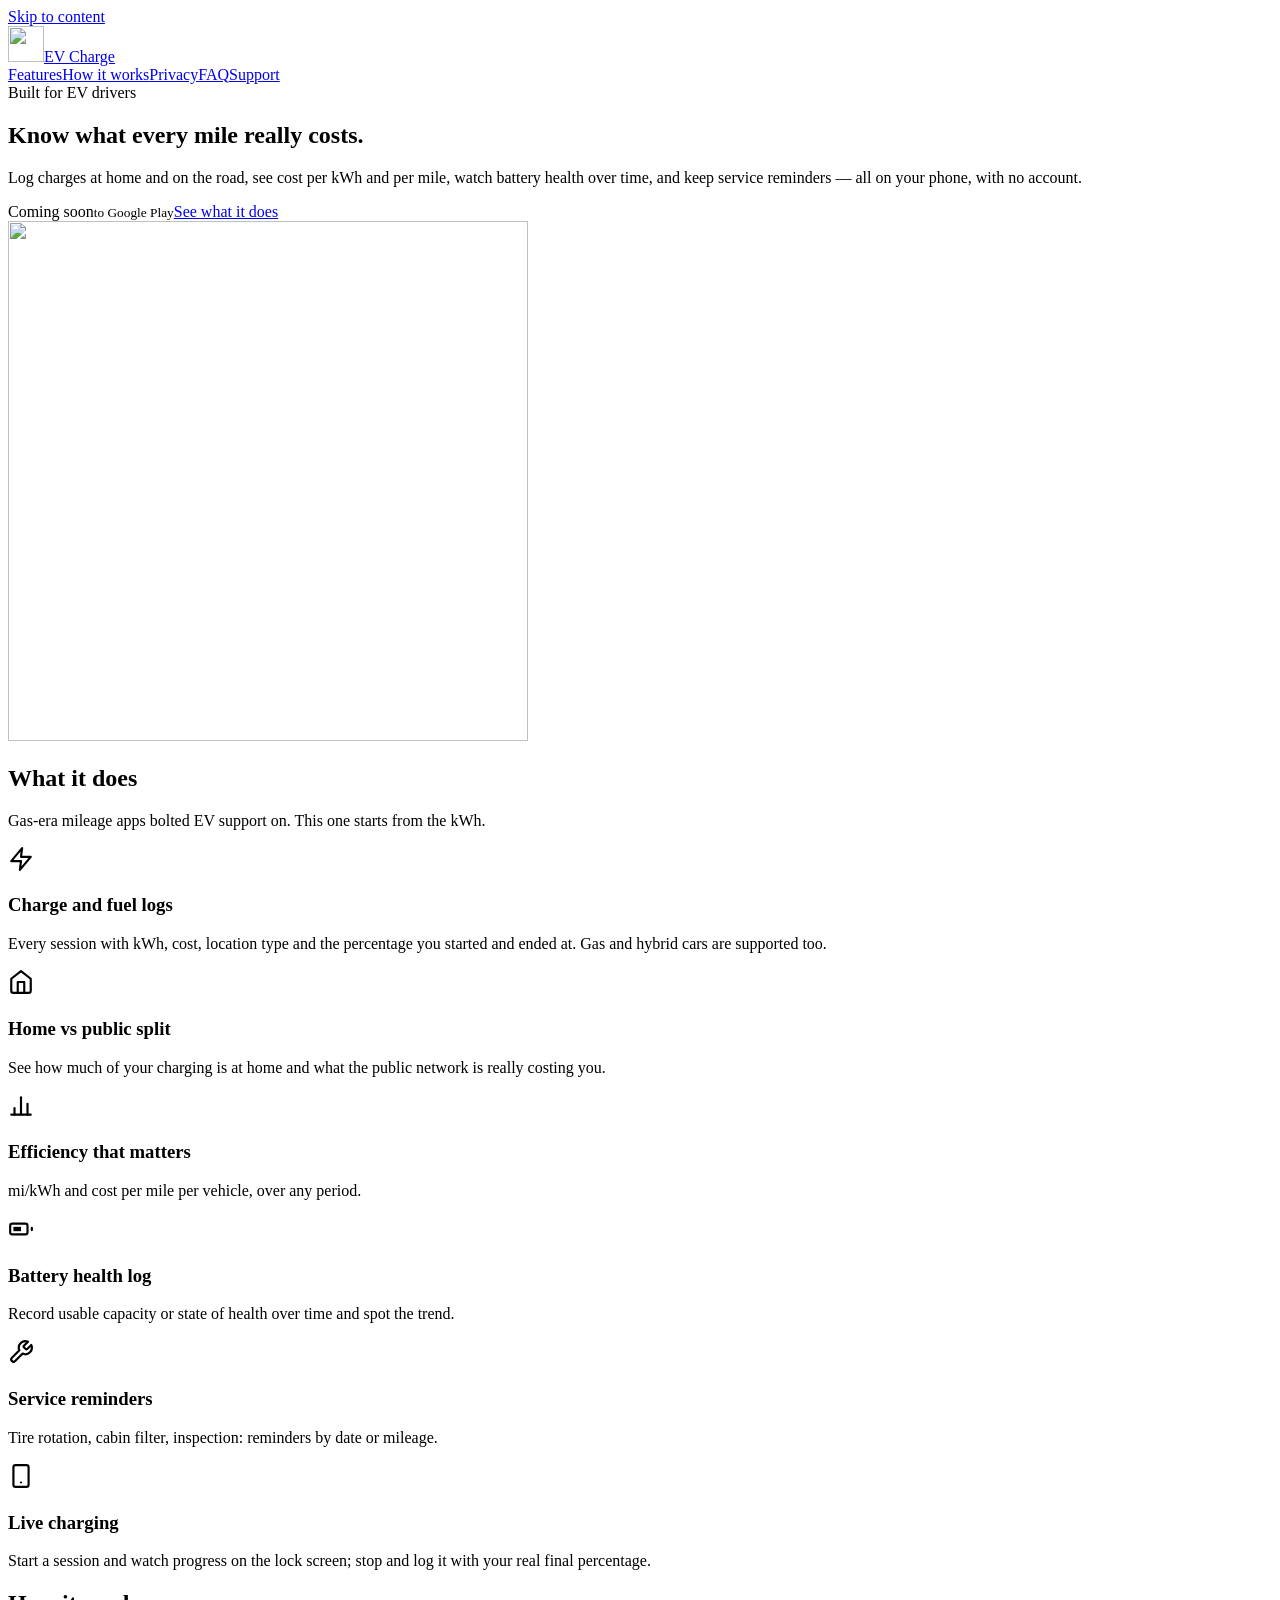
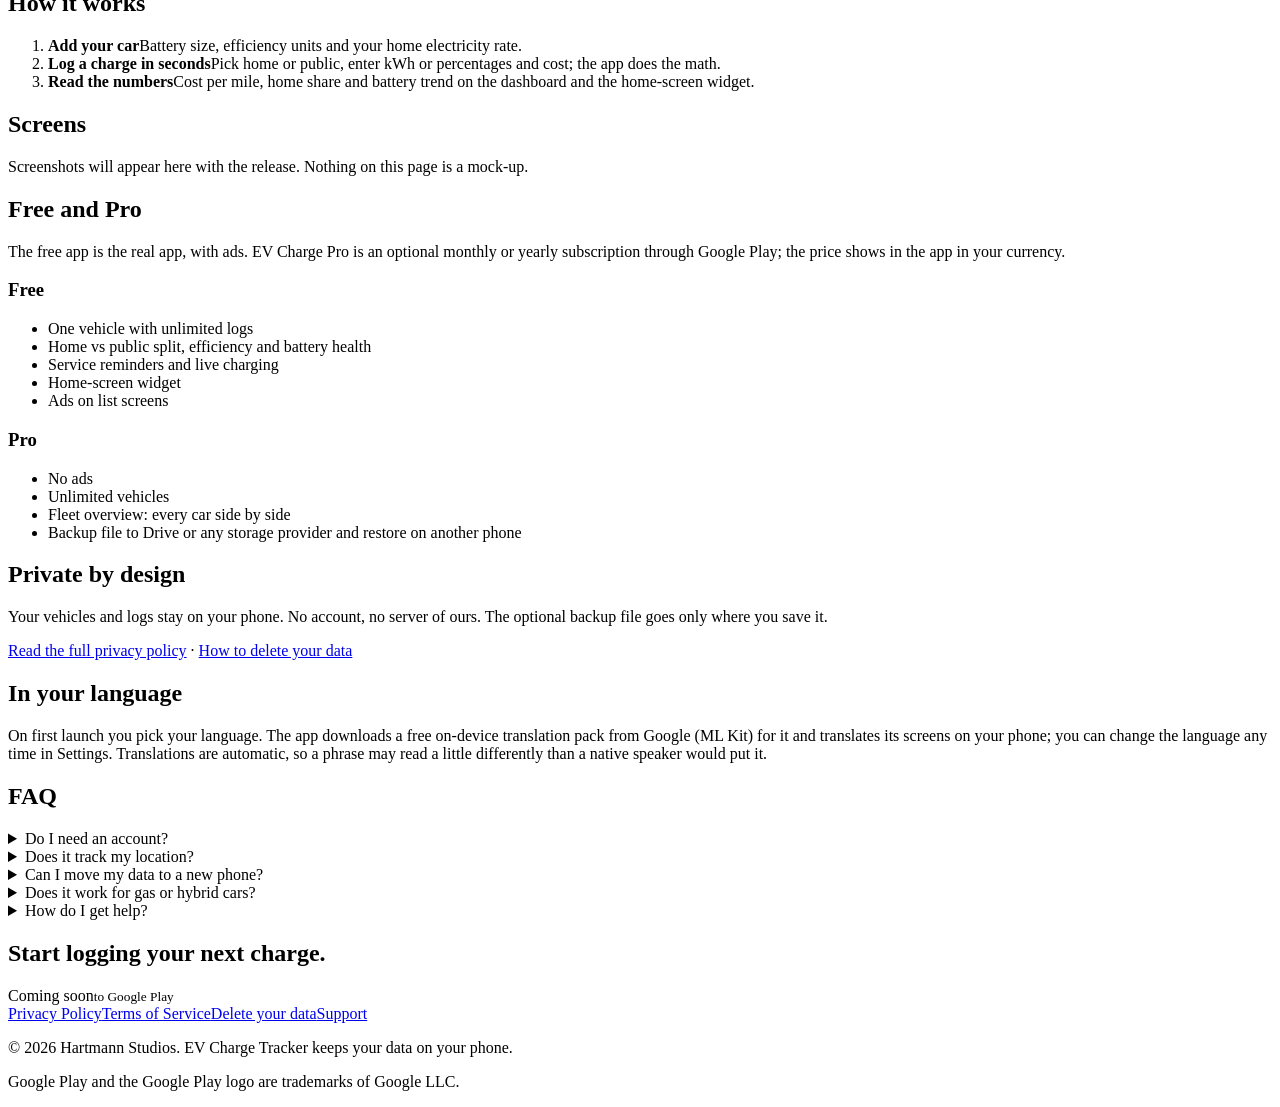
==== index.html @ 00996c30 "Initial site" ====
<!doctype html><html lang="en"><head><meta charset="utf-8"><meta name="viewport" content="width=device-width,initial-scale=1">
<title>EV Charge Tracker — Charging cost and efficiency, done right</title><meta name="description" content="Log charges at home and on the road, see cost per kWh and per mile, watch battery health over time, and keep service reminders — all on your phone, with no account."><link rel="canonical" href="https://chartmann1590.github.io/ev-charge-tracker-site/"><meta name="theme-color" content="#0ea5e9">
<meta property="og:type" content="website"><meta property="og:site_name" content="EV Charge"><meta property="og:title" content="EV Charge Tracker — Charging cost and efficiency, done right"><meta property="og:description" content="Log charges at home and on the road, see cost per kWh and per mile, watch battery health over time, and keep service reminders — all on your phone, with no account."><meta property="og:url" content="https://chartmann1590.github.io/ev-charge-tracker-site/"><meta property="og:image" content="https://chartmann1590.github.io/ev-charge-tracker-site/img/og.png"><meta property="og:image:width" content="1200"><meta property="og:image:height" content="630">
<meta name="twitter:card" content="summary_large_image"><meta name="twitter:title" content="EV Charge Tracker — Charging cost and efficiency, done right"><meta name="twitter:description" content="Log charges at home and on the road, see cost per kWh and per mile, watch battery health over time, and keep service reminders — all on your phone, with no account."><meta name="twitter:image" content="https://chartmann1590.github.io/ev-charge-tracker-site/img/og.png">
<link rel="icon" type="image/png" sizes="32x32" href="/ev-charge-tracker-site/img/icon-32.png"><link rel="apple-touch-icon" href="/ev-charge-tracker-site/img/icon-180.png"><link rel="stylesheet" href="/ev-charge-tracker-site/style.css"></head>
<body><a class="skip" href="#main">Skip to content</a>
<header class="top"><div class="wrap nav"><a class="brand" href="/ev-charge-tracker-site/"><img src="/ev-charge-tracker-site/img/icon-192.png" alt="" width="36" height="36"><span>EV Charge</span></a>
<nav aria-label="Main"><a href="/ev-charge-tracker-site/#features">Features</a><a href="/ev-charge-tracker-site/#how">How it works</a><a href="/ev-charge-tracker-site/#privacy">Privacy</a><a href="/ev-charge-tracker-site/#faq">FAQ</a><a class="hide-sm" href="/ev-charge-tracker-site/support/">Support</a></nav></div></header>
<main id="main"><section class="hero"><div class="wrap"><div class="copy"><span class="kicker">Built for EV drivers</span><h1>Know what every mile really costs.</h1><p class="lede">Log charges at home and on the road, see cost per kWh and per mile, watch battery health over time, and keep service reminders — all on your phone, with no account.</p><div class="ctas"><span class="btn soon" aria-label="Coming soon to Google Play"><span>Coming soon</span><small>to Google Play</small></span><a class="btn ghost" href="/ev-charge-tracker-site/#features">See what it does</a></div></div>
<div class="art"><img src="/ev-charge-tracker-site/img/hero.png" alt="" width="520" height="520"></div></div></section>
<section class="sec" id="features"><div class="wrap"><h2>What it does</h2><p class="sub">Gas-era mileage apps bolted EV support on. This one starts from the kWh.</p><div class="grid"><div class="card"><div class="ic" aria-hidden="true"><svg width="26" height="26" viewBox="0 0 24 24" fill="none" stroke="currentColor" stroke-width="2" stroke-linecap="round" stroke-linejoin="round"><polygon points="13 2 3 14 12 14 11 22 21 10 12 10"/></svg></div><h3>Charge and fuel logs</h3><p>Every session with kWh, cost, location type and the percentage you started and ended at. Gas and hybrid cars are supported too.</p></div><div class="card"><div class="ic" aria-hidden="true"><svg width="26" height="26" viewBox="0 0 24 24" fill="none" stroke="currentColor" stroke-width="2" stroke-linecap="round" stroke-linejoin="round"><path d="m3 9 9-7 9 7v11a2 2 0 0 1-2 2H5a2 2 0 0 1-2-2z"/><polyline points="9 22 9 12 15 12 15 22"/></svg></div><h3>Home vs public split</h3><p>See how much of your charging is at home and what the public network is really costing you.</p></div><div class="card"><div class="ic" aria-hidden="true"><svg width="26" height="26" viewBox="0 0 24 24" fill="none" stroke="currentColor" stroke-width="2" stroke-linecap="round" stroke-linejoin="round"><line x1="18" y1="20" x2="18" y2="10"/><line x1="12" y1="20" x2="12" y2="4"/><line x1="6" y1="20" x2="6" y2="14"/><line x1="3" y1="20" x2="21" y2="20"/></svg></div><h3>Efficiency that matters</h3><p>mi/kWh and cost per mile per vehicle, over any period.</p></div><div class="card"><div class="ic" aria-hidden="true"><svg width="26" height="26" viewBox="0 0 24 24" fill="none" stroke="currentColor" stroke-width="2" stroke-linecap="round" stroke-linejoin="round"><rect x="2" y="7" width="16" height="10" rx="2"/><line x1="22" y1="11" x2="22" y2="13"/><rect x="5" y="10" width="7" height="4" fill="currentColor" stroke="none"/></svg></div><h3>Battery health log</h3><p>Record usable capacity or state of health over time and spot the trend.</p></div><div class="card"><div class="ic" aria-hidden="true"><svg width="26" height="26" viewBox="0 0 24 24" fill="none" stroke="currentColor" stroke-width="2" stroke-linecap="round" stroke-linejoin="round"><path d="M14.7 6.3a1 1 0 0 0 0 1.4l1.6 1.6a1 1 0 0 0 1.4 0l3.77-3.77a6 6 0 0 1-7.94 7.94l-6.91 6.91a2.12 2.12 0 0 1-3-3l6.91-6.91a6 6 0 0 1 7.94-7.94l-3.76 3.76z"/></svg></div><h3>Service reminders</h3><p>Tire rotation, cabin filter, inspection: reminders by date or mileage.</p></div><div class="card"><div class="ic" aria-hidden="true"><svg width="26" height="26" viewBox="0 0 24 24" fill="none" stroke="currentColor" stroke-width="2" stroke-linecap="round" stroke-linejoin="round"><rect x="5" y="2" width="14" height="20" rx="2"/><line x1="12" y1="18" x2="12.01" y2="18"/></svg></div><h3>Live charging</h3><p>Start a session and watch progress on the lock screen; stop and log it with your real final percentage.</p></div></div></div></section>
<section class="sec alt" id="how"><div class="wrap"><h2>How it works</h2><ol class="steps"><li><b>Add your car</b><span>Battery size, efficiency units and your home electricity rate.</span></li><li><b>Log a charge in seconds</b><span>Pick home or public, enter kWh or percentages and cost; the app does the math.</span></li><li><b>Read the numbers</b><span>Cost per mile, home share and battery trend on the dashboard and the home-screen widget.</span></li></ol></div></section>
<section class="sec" id="screens"><div class="wrap"><h2>Screens</h2><p class="sub">Screenshots will appear here with the release. Nothing on this page is a mock-up.</p></div></section>
<section class="sec" id="plans"><div class="wrap"><h2>Free and Pro</h2><p class="sub">The free app is the real app, with ads. EV Charge Pro is an optional monthly or yearly subscription through Google Play; the price shows in the app in your currency.</p>
<div class="plans"><div class="card"><h3>Free</h3><ul><li>One vehicle with unlimited logs</li><li>Home vs public split, efficiency and battery health</li><li>Service reminders and live charging</li><li>Home-screen widget</li><li>Ads on list screens</li></ul></div><div class="card pro"><h3>Pro</h3><ul><li>No ads</li><li>Unlimited vehicles</li><li>Fleet overview: every car side by side</li><li>Backup file to Drive or any storage provider and restore on another phone</li></ul></div></div></div></section>
<section class="sec alt" id="privacy"><div class="wrap"><h2>Private by design</h2><p class="sub">Your vehicles and logs stay on your phone. No account, no server of ours. The optional backup file goes only where you save it.</p><p><a href="/ev-charge-tracker-site/privacy/">Read the full privacy policy</a> &middot; <a href="/ev-charge-tracker-site/delete/">How to delete your data</a></p></div></section>
<section class="sec" id="languages"><div class="wrap"><h2>In your language</h2><p class="sub">On first launch you pick your language. The app downloads a free on-device translation pack from Google (ML Kit) for it and translates its screens on your phone; you can change the language any time in Settings. Translations are automatic, so a phrase may read a little differently than a native speaker would put it.</p></div></section>
<section class="sec alt" id="faq"><div class="wrap narrow"><h2>FAQ</h2><details><summary>Do I need an account?</summary><p>No. Everything is stored on your phone.</p></details><details><summary>Does it track my location?</summary><p>No. The app does not ask for location. You choose "home" or "public" yourself when you log a charge.</p></details><details><summary>Can I move my data to a new phone?</summary><p>Pro can save a backup file to Google Drive or any storage app through the Android file picker and restore it on another phone.</p></details><details><summary>Does it work for gas or hybrid cars?</summary><p>Yes. EV math is the focus, but fuel logs with price per gallon or litre are supported.</p></details><details><summary>How do I get help?</summary><p>Open an issue on our <a href="https://github.com/chartmann1590/ev-charge-tracker-site/issues/new">GitHub page</a>.</p></details></div></section>
<section class="sec cta-end"><div class="wrap"><h2>Start logging your next charge.</h2><div class="ctas"><span class="btn soon" aria-label="Coming soon to Google Play"><span>Coming soon</span><small>to Google Play</small></span></div></div></section></main>
<footer class="foot"><div class="wrap"><div class="foot-links"><a href="/ev-charge-tracker-site/privacy/">Privacy Policy</a><a href="/ev-charge-tracker-site/terms/">Terms of Service</a><a href="/ev-charge-tracker-site/delete/">Delete your data</a><a href="/ev-charge-tracker-site/support/">Support</a></div>
<p>&copy; 2026 Hartmann Studios. EV Charge Tracker keeps your data on your phone.</p><p class="tm">Google Play and the Google Play logo are trademarks of Google LLC.</p></div></footer></body></html>
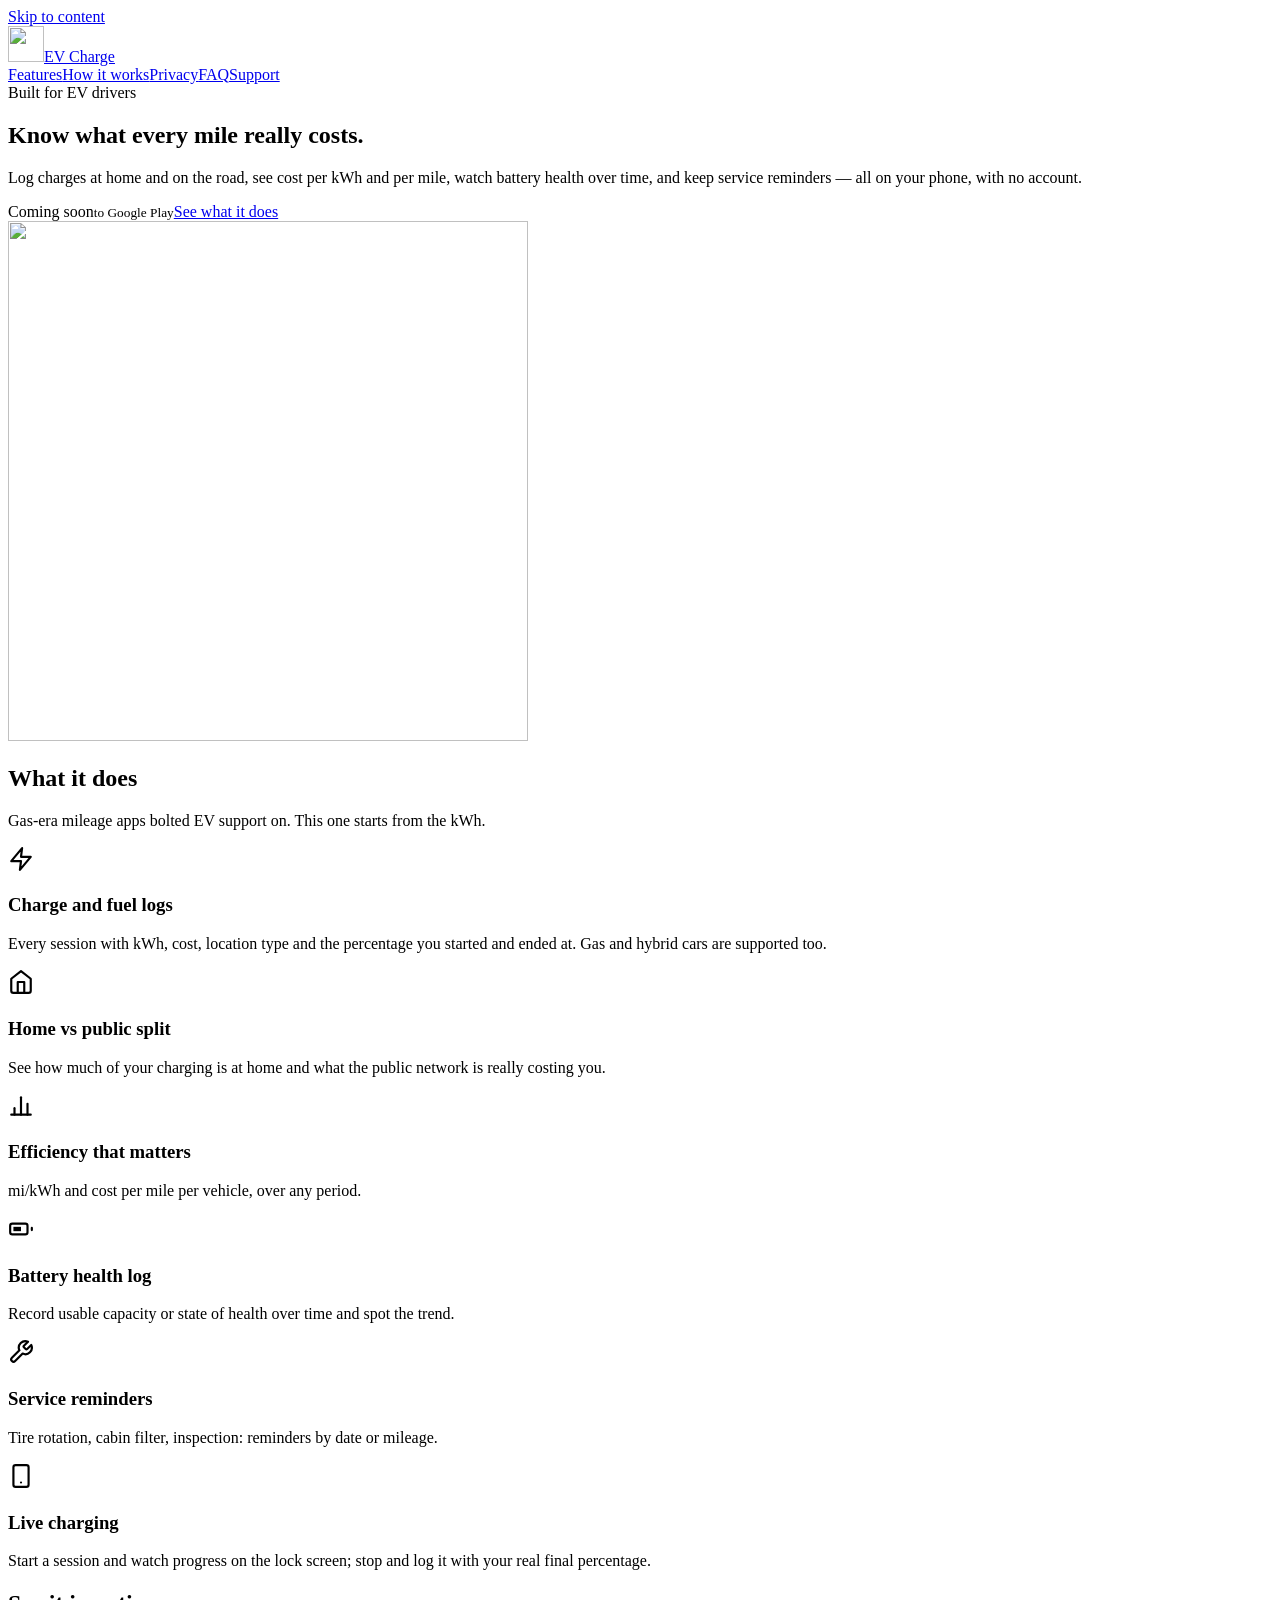
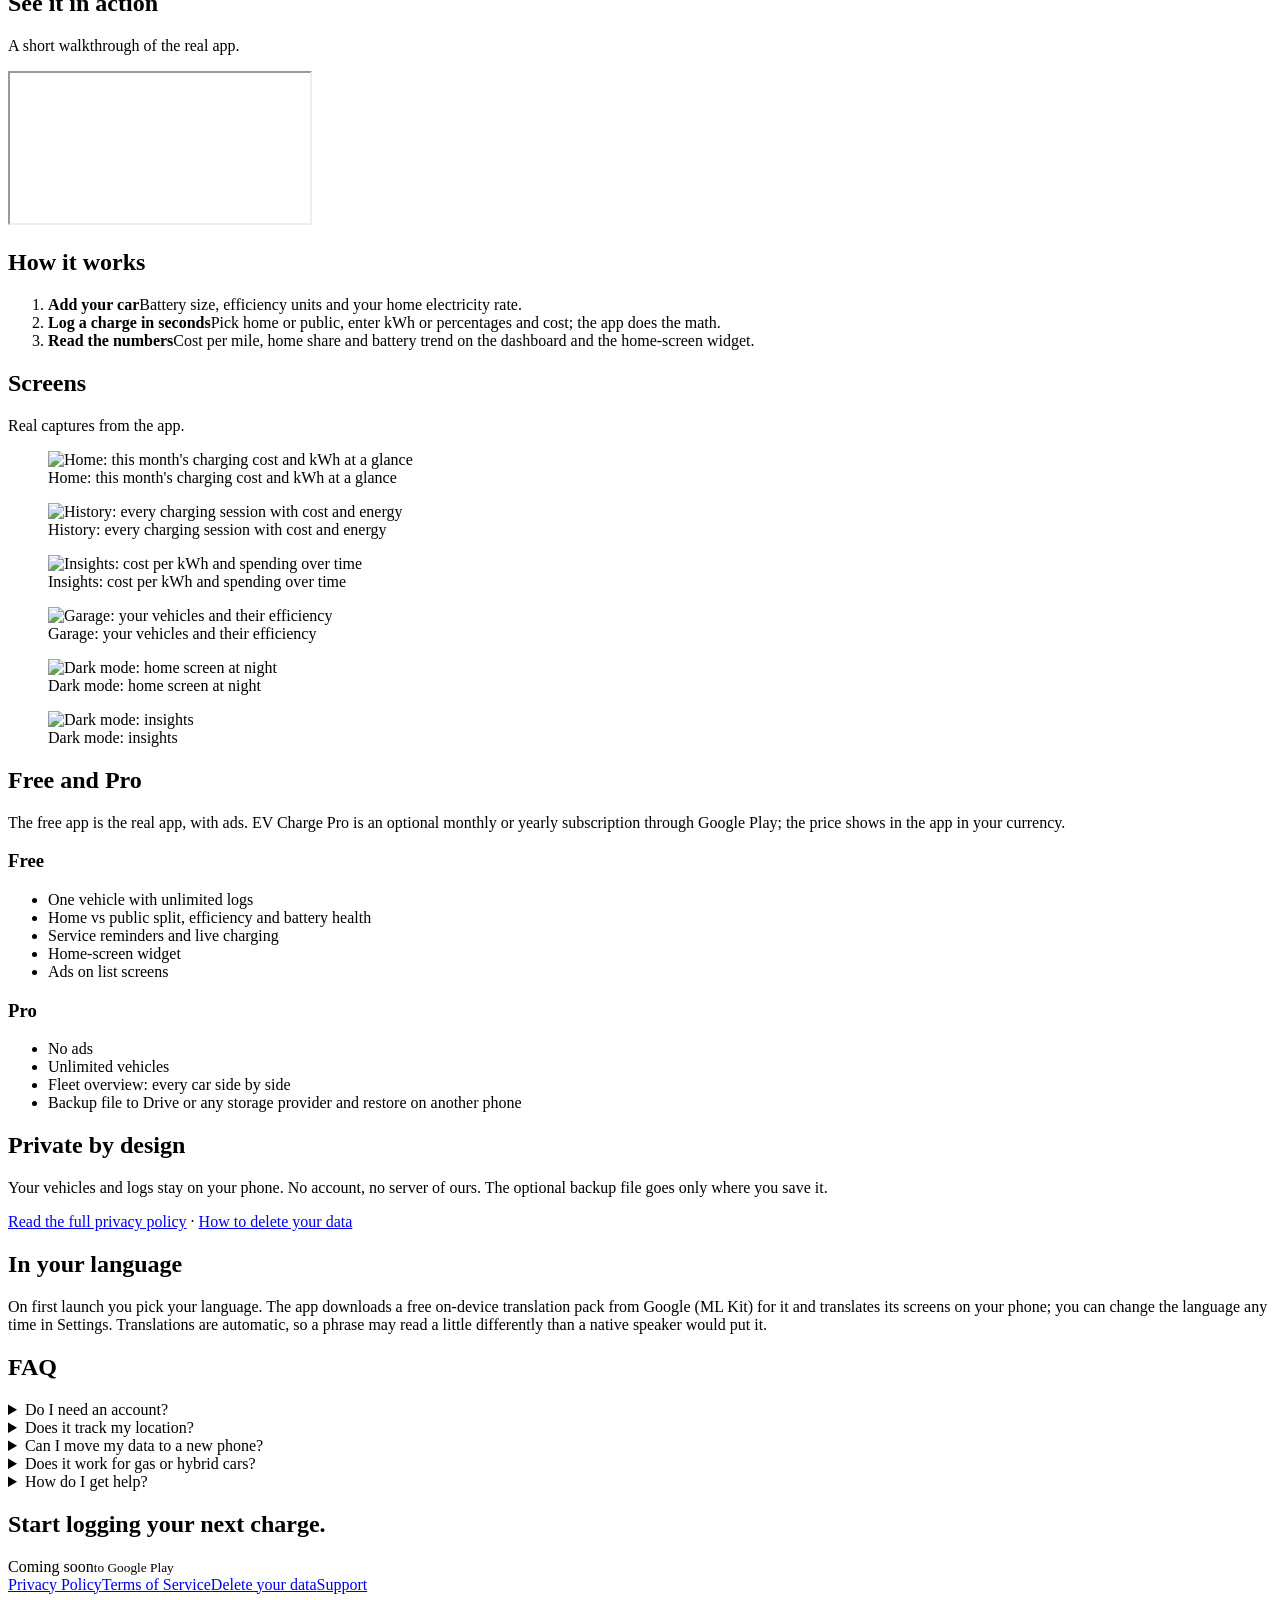
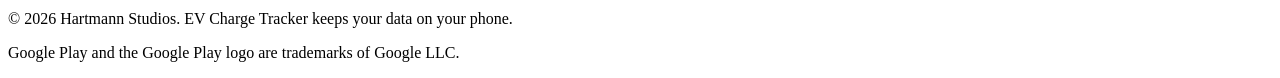
==== commit 0b7c383c: "Add promo video and real app screenshots" ====
--- a/index.html
+++ b/index.html
@@ -9,8 +9,9 @@
 <main id="main"><section class="hero"><div class="wrap"><div class="copy"><span class="kicker">Built for EV drivers</span><h1>Know what every mile really costs.</h1><p class="lede">Log charges at home and on the road, see cost per kWh and per mile, watch battery health over time, and keep service reminders — all on your phone, with no account.</p><div class="ctas"><span class="btn soon" aria-label="Coming soon to Google Play"><span>Coming soon</span><small>to Google Play</small></span><a class="btn ghost" href="/ev-charge-tracker-site/#features">See what it does</a></div></div>
 <div class="art"><img src="/ev-charge-tracker-site/img/hero.png" alt="" width="520" height="520"></div></div></section>
 <section class="sec" id="features"><div class="wrap"><h2>What it does</h2><p class="sub">Gas-era mileage apps bolted EV support on. This one starts from the kWh.</p><div class="grid"><div class="card"><div class="ic" aria-hidden="true"><svg width="26" height="26" viewBox="0 0 24 24" fill="none" stroke="currentColor" stroke-width="2" stroke-linecap="round" stroke-linejoin="round"><polygon points="13 2 3 14 12 14 11 22 21 10 12 10"/></svg></div><h3>Charge and fuel logs</h3><p>Every session with kWh, cost, location type and the percentage you started and ended at. Gas and hybrid cars are supported too.</p></div><div class="card"><div class="ic" aria-hidden="true"><svg width="26" height="26" viewBox="0 0 24 24" fill="none" stroke="currentColor" stroke-width="2" stroke-linecap="round" stroke-linejoin="round"><path d="m3 9 9-7 9 7v11a2 2 0 0 1-2 2H5a2 2 0 0 1-2-2z"/><polyline points="9 22 9 12 15 12 15 22"/></svg></div><h3>Home vs public split</h3><p>See how much of your charging is at home and what the public network is really costing you.</p></div><div class="card"><div class="ic" aria-hidden="true"><svg width="26" height="26" viewBox="0 0 24 24" fill="none" stroke="currentColor" stroke-width="2" stroke-linecap="round" stroke-linejoin="round"><line x1="18" y1="20" x2="18" y2="10"/><line x1="12" y1="20" x2="12" y2="4"/><line x1="6" y1="20" x2="6" y2="14"/><line x1="3" y1="20" x2="21" y2="20"/></svg></div><h3>Efficiency that matters</h3><p>mi/kWh and cost per mile per vehicle, over any period.</p></div><div class="card"><div class="ic" aria-hidden="true"><svg width="26" height="26" viewBox="0 0 24 24" fill="none" stroke="currentColor" stroke-width="2" stroke-linecap="round" stroke-linejoin="round"><rect x="2" y="7" width="16" height="10" rx="2"/><line x1="22" y1="11" x2="22" y2="13"/><rect x="5" y="10" width="7" height="4" fill="currentColor" stroke="none"/></svg></div><h3>Battery health log</h3><p>Record usable capacity or state of health over time and spot the trend.</p></div><div class="card"><div class="ic" aria-hidden="true"><svg width="26" height="26" viewBox="0 0 24 24" fill="none" stroke="currentColor" stroke-width="2" stroke-linecap="round" stroke-linejoin="round"><path d="M14.7 6.3a1 1 0 0 0 0 1.4l1.6 1.6a1 1 0 0 0 1.4 0l3.77-3.77a6 6 0 0 1-7.94 7.94l-6.91 6.91a2.12 2.12 0 0 1-3-3l6.91-6.91a6 6 0 0 1 7.94-7.94l-3.76 3.76z"/></svg></div><h3>Service reminders</h3><p>Tire rotation, cabin filter, inspection: reminders by date or mileage.</p></div><div class="card"><div class="ic" aria-hidden="true"><svg width="26" height="26" viewBox="0 0 24 24" fill="none" stroke="currentColor" stroke-width="2" stroke-linecap="round" stroke-linejoin="round"><rect x="5" y="2" width="14" height="20" rx="2"/><line x1="12" y1="18" x2="12.01" y2="18"/></svg></div><h3>Live charging</h3><p>Start a session and watch progress on the lock screen; stop and log it with your real final percentage.</p></div></div></div></section>
+<section class="sec alt" id="video"><div class="wrap"><h2>See it in action</h2><p class="sub">A short walkthrough of the real app.</p><div class="video"><iframe src="https://www.youtube-nocookie.com/embed/eDbgyWIMpBM?rel=0" title="EV Charge Tracker promo video" loading="lazy" allow="accelerometer; autoplay; clipboard-write; encrypted-media; gyroscope; picture-in-picture; web-share" allowfullscreen referrerpolicy="strict-origin-when-cross-origin"></iframe></div></div></section>
 <section class="sec alt" id="how"><div class="wrap"><h2>How it works</h2><ol class="steps"><li><b>Add your car</b><span>Battery size, efficiency units and your home electricity rate.</span></li><li><b>Log a charge in seconds</b><span>Pick home or public, enter kWh or percentages and cost; the app does the math.</span></li><li><b>Read the numbers</b><span>Cost per mile, home share and battery trend on the dashboard and the home-screen widget.</span></li></ol></div></section>
-<section class="sec" id="screens"><div class="wrap"><h2>Screens</h2><p class="sub">Screenshots will appear here with the release. Nothing on this page is a mock-up.</p></div></section>
+<section class="sec" id="screens"><div class="wrap"><h2>Screens</h2><p class="sub">Real captures from the app.</p><div class="shots"><figure class="shot"><img src="/ev-charge-tracker-site/img/shots/shot-1.webp" alt="Home: this month&#x27;s charging cost and kWh at a glance" loading="lazy"><figcaption>Home: this month&#x27;s charging cost and kWh at a glance</figcaption></figure><figure class="shot"><img src="/ev-charge-tracker-site/img/shots/shot-2.webp" alt="History: every charging session with cost and energy" loading="lazy"><figcaption>History: every charging session with cost and energy</figcaption></figure><figure class="shot"><img src="/ev-charge-tracker-site/img/shots/shot-3.webp" alt="Insights: cost per kWh and spending over time" loading="lazy"><figcaption>Insights: cost per kWh and spending over time</figcaption></figure><figure class="shot"><img src="/ev-charge-tracker-site/img/shots/shot-4.webp" alt="Garage: your vehicles and their efficiency" loading="lazy"><figcaption>Garage: your vehicles and their efficiency</figcaption></figure><figure class="shot"><img src="/ev-charge-tracker-site/img/shots/shot-5.webp" alt="Dark mode: home screen at night" loading="lazy"><figcaption>Dark mode: home screen at night</figcaption></figure><figure class="shot"><img src="/ev-charge-tracker-site/img/shots/shot-6.webp" alt="Dark mode: insights" loading="lazy"><figcaption>Dark mode: insights</figcaption></figure></div></div></section>
 <section class="sec" id="plans"><div class="wrap"><h2>Free and Pro</h2><p class="sub">The free app is the real app, with ads. EV Charge Pro is an optional monthly or yearly subscription through Google Play; the price shows in the app in your currency.</p>
 <div class="plans"><div class="card"><h3>Free</h3><ul><li>One vehicle with unlimited logs</li><li>Home vs public split, efficiency and battery health</li><li>Service reminders and live charging</li><li>Home-screen widget</li><li>Ads on list screens</li></ul></div><div class="card pro"><h3>Pro</h3><ul><li>No ads</li><li>Unlimited vehicles</li><li>Fleet overview: every car side by side</li><li>Backup file to Drive or any storage provider and restore on another phone</li></ul></div></div></div></section>
 <section class="sec alt" id="privacy"><div class="wrap"><h2>Private by design</h2><p class="sub">Your vehicles and logs stay on your phone. No account, no server of ours. The optional backup file goes only where you save it.</p><p><a href="/ev-charge-tracker-site/privacy/">Read the full privacy policy</a> &middot; <a href="/ev-charge-tracker-site/delete/">How to delete your data</a></p></div></section>
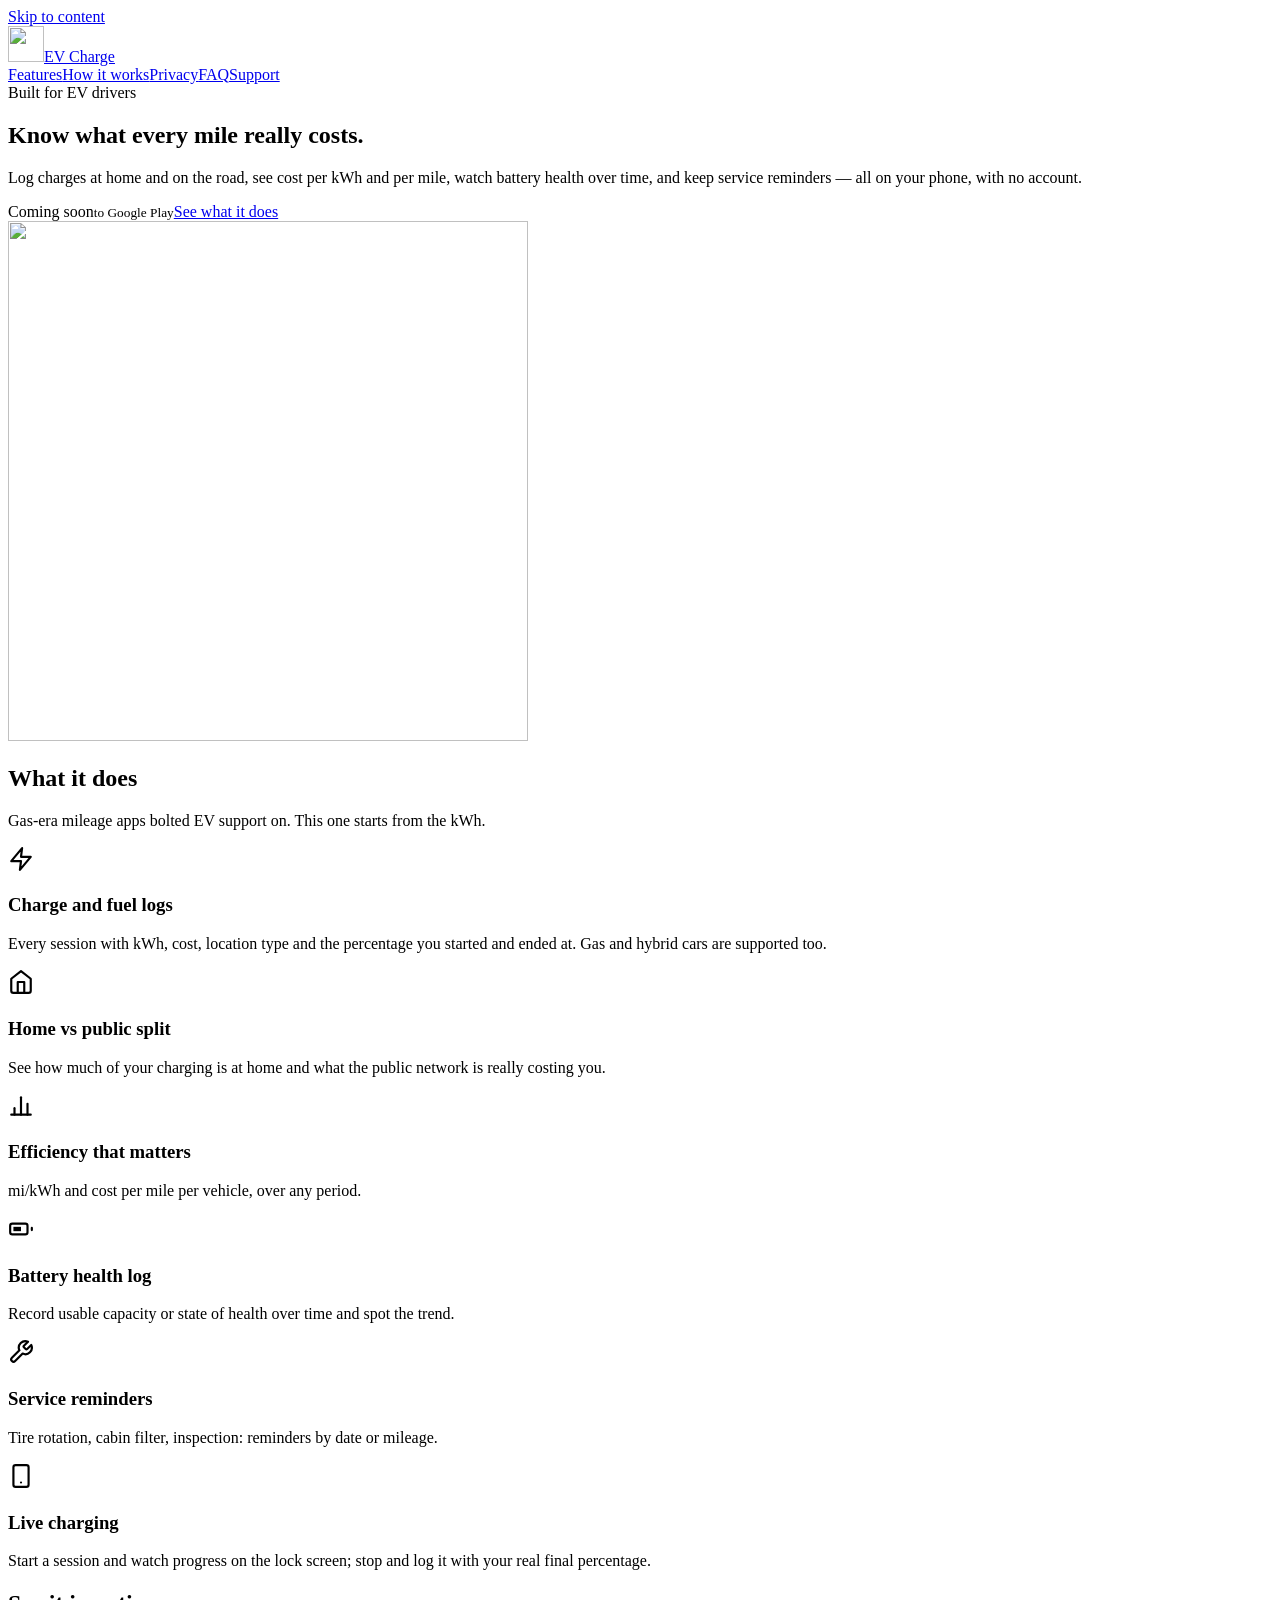
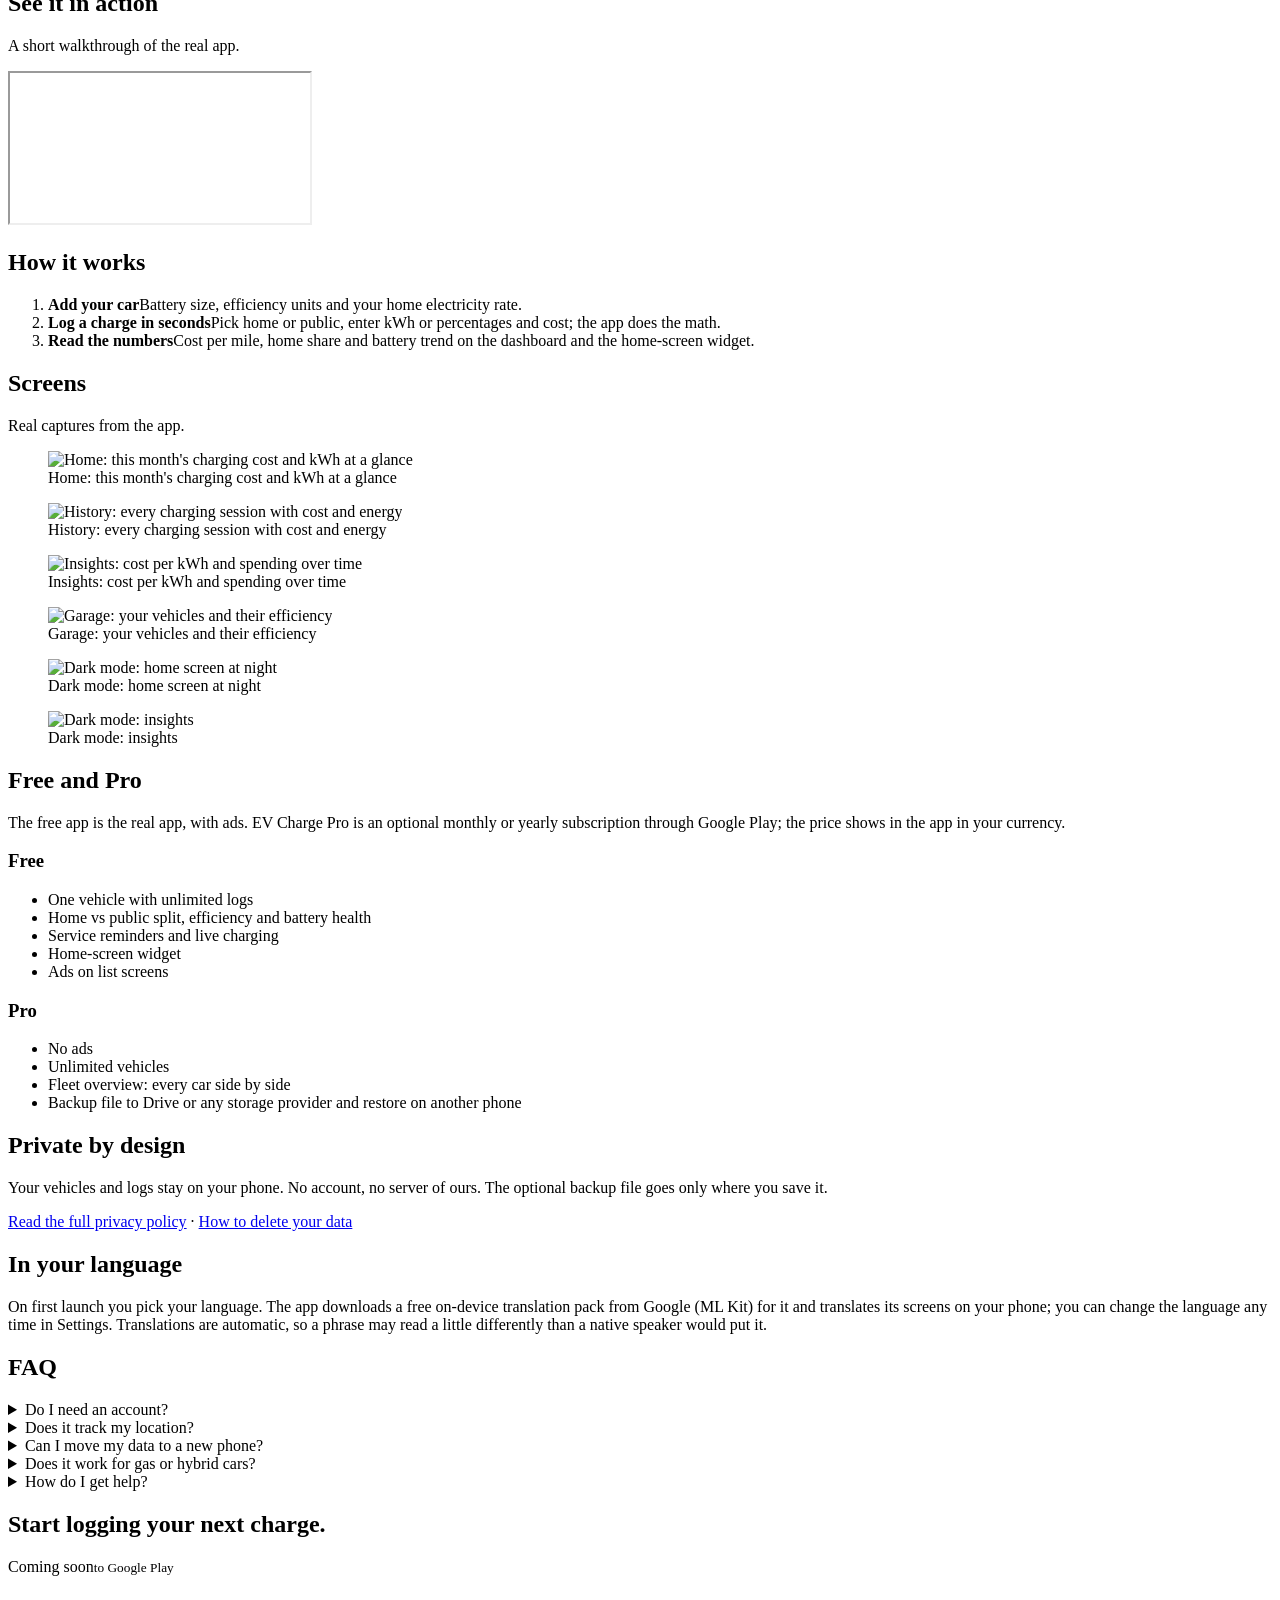
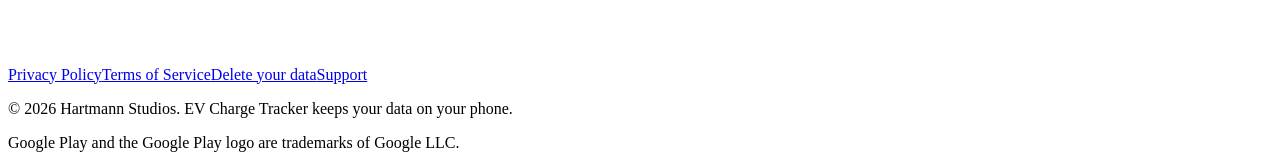
==== commit 68f180a9: "Add banner ad [skip ci]" ====
--- a/index.html
+++ b/index.html
@@ -18,5 +18,13 @@
 <section class="sec" id="languages"><div class="wrap"><h2>In your language</h2><p class="sub">On first launch you pick your language. The app downloads a free on-device translation pack from Google (ML Kit) for it and translates its screens on your phone; you can change the language any time in Settings. Translations are automatic, so a phrase may read a little differently than a native speaker would put it.</p></div></section>
 <section class="sec alt" id="faq"><div class="wrap narrow"><h2>FAQ</h2><details><summary>Do I need an account?</summary><p>No. Everything is stored on your phone.</p></details><details><summary>Does it track my location?</summary><p>No. The app does not ask for location. You choose "home" or "public" yourself when you log a charge.</p></details><details><summary>Can I move my data to a new phone?</summary><p>Pro can save a backup file to Google Drive or any storage app through the Android file picker and restore it on another phone.</p></details><details><summary>Does it work for gas or hybrid cars?</summary><p>Yes. EV math is the focus, but fuel logs with price per gallon or litre are supported.</p></details><details><summary>How do I get help?</summary><p>Open an issue on our <a href="https://github.com/chartmann1590/ev-charge-tracker-site/issues/new">GitHub page</a>.</p></details></div></section>
 <section class="sec cta-end"><div class="wrap"><h2>Start logging your next charge.</h2><div class="ctas"><span class="btn soon" aria-label="Coming soon to Google Play"><span>Coming soon</span><small>to Google Play</small></span></div></div></section></main>
+
+<!-- BEGIN AADS AD UNIT 2459474 -->
+<div class="aads-slot" style="width:100%;margin:24px auto 16px;text-align:center;clear:both">
+<div id="frame" style="width: 320px;margin: auto;z-index: 99998;height: auto">
+<iframe data-aa='2459474' src='//ad.a-ads.com/2459474/?size=320x50' style='border:0; padding:0; width:320px; height:50px; overflow:hidden;display: block;margin: auto'></iframe>
+</div>
+</div>
+<!-- END AADS AD UNIT 2459474 -->
 <footer class="foot"><div class="wrap"><div class="foot-links"><a href="/ev-charge-tracker-site/privacy/">Privacy Policy</a><a href="/ev-charge-tracker-site/terms/">Terms of Service</a><a href="/ev-charge-tracker-site/delete/">Delete your data</a><a href="/ev-charge-tracker-site/support/">Support</a></div>
 <p>&copy; 2026 Hartmann Studios. EV Charge Tracker keeps your data on your phone.</p><p class="tm">Google Play and the Google Play logo are trademarks of Google LLC.</p></div></footer></body></html>
